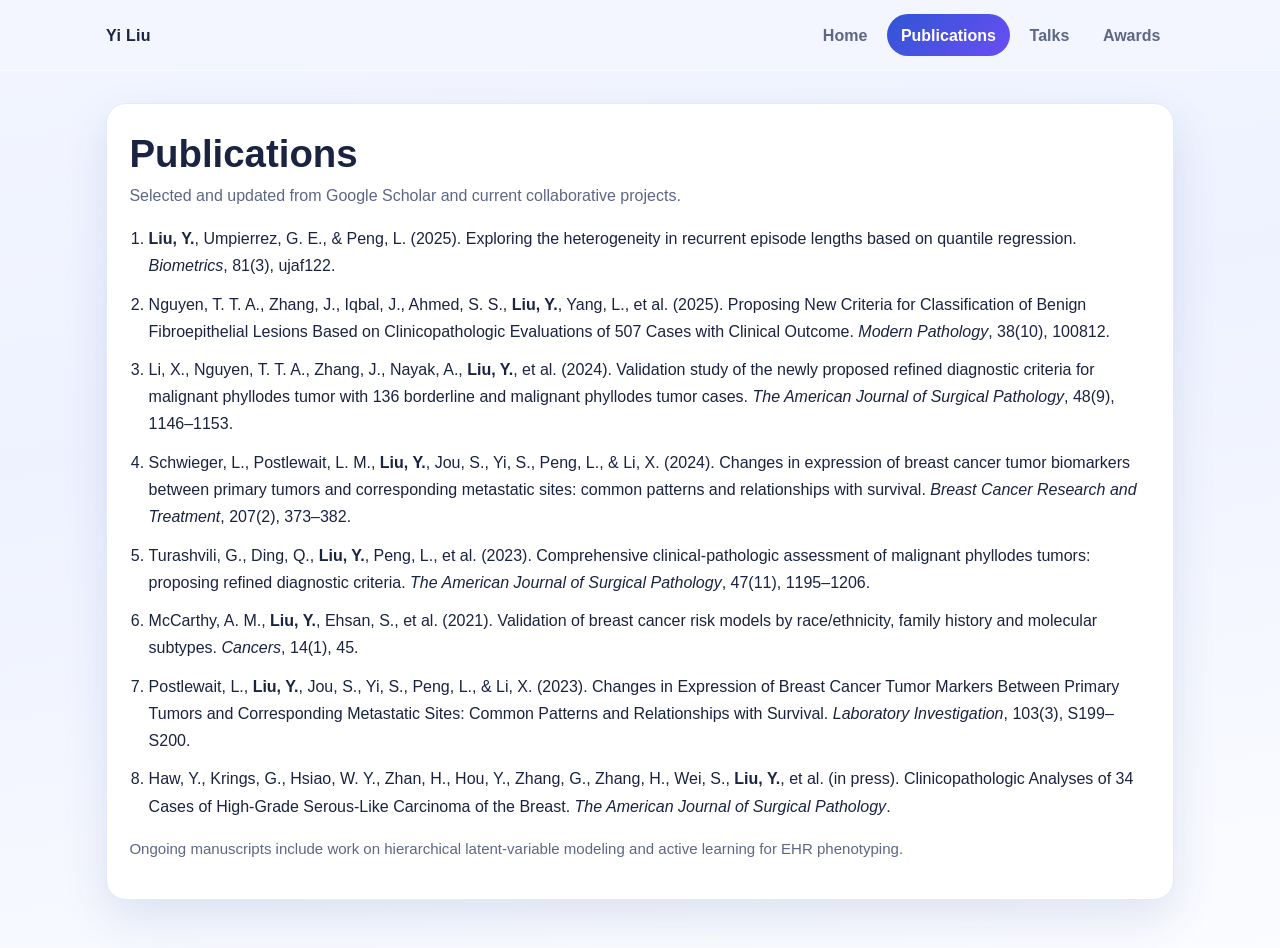
==== publications.html @ 3182e6b7 "Redesign site with modern multi-page layout and updated publications" ====
<!DOCTYPE html>
<html lang="en">
  <head>
    <meta charset="UTF-8" />
    <meta name="viewport" content="width=device-width, initial-scale=1.0" />
    <title>Yi Liu | Publications</title>
    <link rel="stylesheet" href="styles.css" />
  </head>
  <body>
    <header class="site-header">
      <div class="nav-shell">
        <div class="brand">Yi Liu</div>
        <nav class="tabs" aria-label="Main navigation">
          <a href="index.html">Home</a>
          <a class="active" href="publications.html">Publications</a>
          <a href="talks.html">Talks</a>
          <a href="awards.html">Awards</a>
        </nav>
      </div>
    </header>

    <main class="container">
      <section class="list-page">
        <h1>Publications</h1>
        <p>Selected and updated from Google Scholar and current collaborative projects.</p>

        <ol>
          <li>
            <strong>Liu, Y.</strong>, Umpierrez, G. E., &amp; Peng, L. (2025). Exploring the
            heterogeneity in recurrent episode lengths based on quantile regression. <em>Biometrics</em>, 81(3), ujaf122.
          </li>
          <li>
            Nguyen, T. T. A., Zhang, J., Iqbal, J., Ahmed, S. S., <strong>Liu, Y.</strong>, Yang,
            L., et al. (2025). Proposing New Criteria for Classification of Benign Fibroepithelial
            Lesions Based on Clinicopathologic Evaluations of 507 Cases with Clinical Outcome.
            <em>Modern Pathology</em>, 38(10), 100812.
          </li>
          <li>
            Li, X., Nguyen, T. T. A., Zhang, J., Nayak, A., <strong>Liu, Y.</strong>, et al. (2024).
            Validation study of the newly proposed refined diagnostic criteria for malignant
            phyllodes tumor with 136 borderline and malignant phyllodes tumor cases.
            <em>The American Journal of Surgical Pathology</em>, 48(9), 1146–1153.
          </li>
          <li>
            Schwieger, L., Postlewait, L. M., <strong>Liu, Y.</strong>, Jou, S., Yi, S., Peng, L.,
            &amp; Li, X. (2024). Changes in expression of breast cancer tumor biomarkers between
            primary tumors and corresponding metastatic sites: common patterns and relationships
            with survival. <em>Breast Cancer Research and Treatment</em>, 207(2), 373–382.
          </li>
          <li>
            Turashvili, G., Ding, Q., <strong>Liu, Y.</strong>, Peng, L., et al. (2023).
            Comprehensive clinical-pathologic assessment of malignant phyllodes tumors: proposing
            refined diagnostic criteria. <em>The American Journal of Surgical Pathology</em>,
            47(11), 1195–1206.
          </li>
          <li>
            McCarthy, A. M., <strong>Liu, Y.</strong>, Ehsan, S., et al. (2021). Validation of breast
            cancer risk models by race/ethnicity, family history and molecular subtypes.
            <em>Cancers</em>, 14(1), 45.
          </li>
          <li>
            Postlewait, L., <strong>Liu, Y.</strong>, Jou, S., Yi, S., Peng, L., &amp; Li, X. (2023).
            Changes in Expression of Breast Cancer Tumor Markers Between Primary Tumors and
            Corresponding Metastatic Sites: Common Patterns and Relationships with Survival.
            <em>Laboratory Investigation</em>, 103(3), S199–S200.
          </li>
          <li>
            Haw, Y., Krings, G., Hsiao, W. Y., Zhan, H., Hou, Y., Zhang, G., Zhang, H., Wei, S.,
            <strong>Liu, Y.</strong>, et al. (in press). Clinicopathologic Analyses of 34 Cases of
            High-Grade Serous-Like Carcinoma of the Breast. <em>The American Journal of Surgical
            Pathology</em>.
          </li>
        </ol>

        <p class="pub-meta">
          Ongoing manuscripts include work on hierarchical latent-variable modeling and active
          learning for EHR phenotyping.
        </p>
      </section>
    </main>
  </body>
</html>
---- styles.css ----
:root {
  --bg: #f3f6ff;
  --bg-strong: #e9eeff;
  --surface: #ffffff;
  --surface-alt: #f7f9ff;
  --text: #1a2340;
  --muted: #5d6785;
  --brand: #3056d3;
  --brand-2: #6a4df5;
  --line: #d8dff5;
  --shadow: 0 18px 45px rgba(38, 62, 138, 0.12);
}

* {
  box-sizing: border-box;
}

body {
  margin: 0;
  font-family: "Inter", "Segoe UI", Roboto, sans-serif;
  color: var(--text);
  background: linear-gradient(170deg, var(--bg) 0%, #eef2ff 40%, #fbfcff 100%);
  line-height: 1.7;
}

a {
  color: inherit;
}

.site-header {
  position: sticky;
  top: 0;
  z-index: 20;
  border-bottom: 1px solid rgba(255, 255, 255, 0.5);
  backdrop-filter: blur(10px);
  background: rgba(243, 246, 255, 0.88);
}

.nav-shell {
  max-width: 1100px;
  margin: 0 auto;
  padding: 0.9rem 1rem;
  display: flex;
  justify-content: space-between;
  align-items: center;
  gap: 1rem;
}

.brand {
  font-weight: 700;
  letter-spacing: 0.02em;
}

.tabs {
  display: flex;
  flex-wrap: wrap;
  gap: 0.4rem;
}

.tabs a {
  padding: 0.45rem 0.85rem;
  border-radius: 999px;
  text-decoration: none;
  color: var(--muted);
  font-weight: 600;
}

.tabs a.active,
.tabs a:hover {
  color: white;
  background: linear-gradient(135deg, var(--brand), var(--brand-2));
}

.container {
  max-width: 1100px;
  margin: 0 auto;
  padding: 2rem 1rem 3rem;
}

.hero {
  display: grid;
  grid-template-columns: 260px 1fr;
  gap: 2rem;
  padding: 2rem;
  border-radius: 26px;
  background: radial-gradient(circle at right top, #dce5ff, #eef2ff 50%, #ffffff 100%);
  box-shadow: var(--shadow);
}

.hero-photo {
  width: 100%;
  max-width: 230px;
  aspect-ratio: 1;
  border-radius: 24px;
  object-fit: cover;
  background: var(--surface-alt);
  border: 4px solid #fff;
  box-shadow: 0 14px 30px rgba(46, 70, 149, 0.2);
}

.kicker {
  color: var(--brand);
  font-size: 0.95rem;
  font-weight: 700;
  letter-spacing: 0.07em;
  text-transform: uppercase;
  margin: 0;
}

h1 {
  margin: 0.4rem 0;
  line-height: 1.1;
  font-size: clamp(2rem, 4vw, 3rem);
}

.subtitle {
  margin: 0;
  font-size: 1.08rem;
  color: var(--muted);
}

.cta-row {
  display: flex;
  flex-wrap: wrap;
  gap: 0.7rem;
  margin-top: 1.2rem;
}

.button {
  text-decoration: none;
  padding: 0.58rem 0.95rem;
  border-radius: 10px;
  font-weight: 600;
  border: 1px solid var(--line);
  background: #fff;
}

.button.primary {
  color: white;
  border: none;
  background: linear-gradient(135deg, var(--brand), var(--brand-2));
}

.grid {
  margin-top: 1.4rem;
  display: grid;
  grid-template-columns: repeat(3, minmax(0, 1fr));
  gap: 1rem;
}

.card {
  background: var(--surface);
  border: 1px solid #e3e9fb;
  border-radius: 18px;
  padding: 1.1rem 1.2rem;
  box-shadow: 0 10px 25px rgba(45, 67, 140, 0.07);
}

.card h2 {
  margin: 0 0 0.35rem;
  font-size: 1.15rem;
}

.list-page {
  background: var(--surface);
  border-radius: 20px;
  box-shadow: var(--shadow);
  border: 1px solid #e3e9fb;
  padding: 1.4rem;
}

.list-page h1 {
  font-size: clamp(1.8rem, 3.3vw, 2.4rem);
  margin-bottom: 0.4rem;
}

.list-page p {
  margin-top: 0;
  color: var(--muted);
}

ol, ul {
  padding-left: 1.2rem;
}

li + li {
  margin-top: 0.7rem;
}

.pub-meta {
  color: var(--muted);
  font-size: 0.94rem;
}

@media (max-width: 900px) {
  .hero {
    grid-template-columns: 1fr;
  }

  .hero-photo {
    max-width: 200px;
  }

  .grid {
    grid-template-columns: 1fr;
  }
}
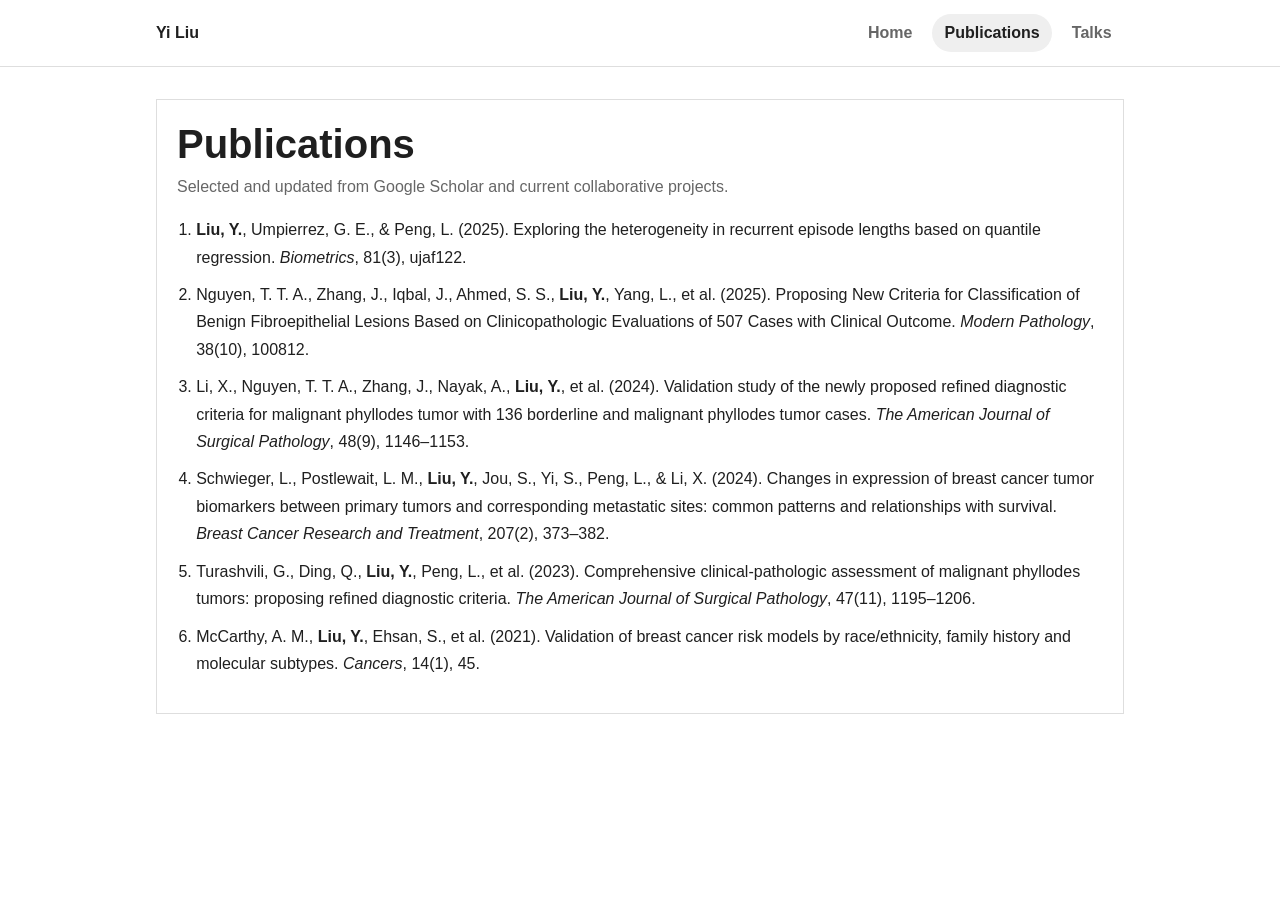
==== commit 407769ea: "Simplify homepage into separated sections and remove CV link" ====
--- a/publications.html
+++ b/publications.html
@@ -14,7 +14,6 @@
           <a href="index.html">Home</a>
           <a class="active" href="publications.html">Publications</a>
           <a href="talks.html">Talks</a>
-          <a href="awards.html">Awards</a>
         </nav>
       </div>
     </header>
@@ -25,57 +24,13 @@
         <p>Selected and updated from Google Scholar and current collaborative projects.</p>
 
         <ol>
-          <li>
-            <strong>Liu, Y.</strong>, Umpierrez, G. E., &amp; Peng, L. (2025). Exploring the
-            heterogeneity in recurrent episode lengths based on quantile regression. <em>Biometrics</em>, 81(3), ujaf122.
-          </li>
-          <li>
-            Nguyen, T. T. A., Zhang, J., Iqbal, J., Ahmed, S. S., <strong>Liu, Y.</strong>, Yang,
-            L., et al. (2025). Proposing New Criteria for Classification of Benign Fibroepithelial
-            Lesions Based on Clinicopathologic Evaluations of 507 Cases with Clinical Outcome.
-            <em>Modern Pathology</em>, 38(10), 100812.
-          </li>
-          <li>
-            Li, X., Nguyen, T. T. A., Zhang, J., Nayak, A., <strong>Liu, Y.</strong>, et al. (2024).
-            Validation study of the newly proposed refined diagnostic criteria for malignant
-            phyllodes tumor with 136 borderline and malignant phyllodes tumor cases.
-            <em>The American Journal of Surgical Pathology</em>, 48(9), 1146–1153.
-          </li>
-          <li>
-            Schwieger, L., Postlewait, L. M., <strong>Liu, Y.</strong>, Jou, S., Yi, S., Peng, L.,
-            &amp; Li, X. (2024). Changes in expression of breast cancer tumor biomarkers between
-            primary tumors and corresponding metastatic sites: common patterns and relationships
-            with survival. <em>Breast Cancer Research and Treatment</em>, 207(2), 373–382.
-          </li>
-          <li>
-            Turashvili, G., Ding, Q., <strong>Liu, Y.</strong>, Peng, L., et al. (2023).
-            Comprehensive clinical-pathologic assessment of malignant phyllodes tumors: proposing
-            refined diagnostic criteria. <em>The American Journal of Surgical Pathology</em>,
-            47(11), 1195–1206.
-          </li>
-          <li>
-            McCarthy, A. M., <strong>Liu, Y.</strong>, Ehsan, S., et al. (2021). Validation of breast
-            cancer risk models by race/ethnicity, family history and molecular subtypes.
-            <em>Cancers</em>, 14(1), 45.
-          </li>
-          <li>
-            Postlewait, L., <strong>Liu, Y.</strong>, Jou, S., Yi, S., Peng, L., &amp; Li, X. (2023).
-            Changes in Expression of Breast Cancer Tumor Markers Between Primary Tumors and
-            Corresponding Metastatic Sites: Common Patterns and Relationships with Survival.
-            <em>Laboratory Investigation</em>, 103(3), S199–S200.
-          </li>
-          <li>
-            Haw, Y., Krings, G., Hsiao, W. Y., Zhan, H., Hou, Y., Zhang, G., Zhang, H., Wei, S.,
-            <strong>Liu, Y.</strong>, et al. (in press). Clinicopathologic Analyses of 34 Cases of
-            High-Grade Serous-Like Carcinoma of the Breast. <em>The American Journal of Surgical
-            Pathology</em>.
-          </li>
+          <li><strong>Liu, Y.</strong>, Umpierrez, G. E., &amp; Peng, L. (2025). Exploring the heterogeneity in recurrent episode lengths based on quantile regression. <em>Biometrics</em>, 81(3), ujaf122.</li>
+          <li>Nguyen, T. T. A., Zhang, J., Iqbal, J., Ahmed, S. S., <strong>Liu, Y.</strong>, Yang, L., et al. (2025). Proposing New Criteria for Classification of Benign Fibroepithelial Lesions Based on Clinicopathologic Evaluations of 507 Cases with Clinical Outcome. <em>Modern Pathology</em>, 38(10), 100812.</li>
+          <li>Li, X., Nguyen, T. T. A., Zhang, J., Nayak, A., <strong>Liu, Y.</strong>, et al. (2024). Validation study of the newly proposed refined diagnostic criteria for malignant phyllodes tumor with 136 borderline and malignant phyllodes tumor cases. <em>The American Journal of Surgical Pathology</em>, 48(9), 1146–1153.</li>
+          <li>Schwieger, L., Postlewait, L. M., <strong>Liu, Y.</strong>, Jou, S., Yi, S., Peng, L., &amp; Li, X. (2024). Changes in expression of breast cancer tumor biomarkers between primary tumors and corresponding metastatic sites: common patterns and relationships with survival. <em>Breast Cancer Research and Treatment</em>, 207(2), 373–382.</li>
+          <li>Turashvili, G., Ding, Q., <strong>Liu, Y.</strong>, Peng, L., et al. (2023). Comprehensive clinical-pathologic assessment of malignant phyllodes tumors: proposing refined diagnostic criteria. <em>The American Journal of Surgical Pathology</em>, 47(11), 1195–1206.</li>
+          <li>McCarthy, A. M., <strong>Liu, Y.</strong>, Ehsan, S., et al. (2021). Validation of breast cancer risk models by race/ethnicity, family history and molecular subtypes. <em>Cancers</em>, 14(1), 45.</li>
         </ol>
-
-        <p class="pub-meta">
-          Ongoing manuscripts include work on hierarchical latent-variable modeling and active
-          learning for EHR phenotyping.
-        </p>
       </section>
     </main>
   </body>
--- a/styles.css
+++ b/styles.css
@@ -1,14 +1,10 @@
 :root {
-  --bg: #f3f6ff;
-  --bg-strong: #e9eeff;
-  --surface: #ffffff;
-  --surface-alt: #f7f9ff;
-  --text: #1a2340;
-  --muted: #5d6785;
-  --brand: #3056d3;
-  --brand-2: #6a4df5;
-  --line: #d8dff5;
-  --shadow: 0 18px 45px rgba(38, 62, 138, 0.12);
+  --bg-white: #ffffff;
+  --bg-gray: #f3f3f3;
+  --text: #1f1f1f;
+  --muted: #666666;
+  --line: #dedede;
+  --accent: #2f2f2f;
 }
 
 * {
@@ -19,7 +15,7 @@
   margin: 0;
   font-family: "Inter", "Segoe UI", Roboto, sans-serif;
   color: var(--text);
-  background: linear-gradient(170deg, var(--bg) 0%, #eef2ff 40%, #fbfcff 100%);
+  background: var(--bg-white);
   line-height: 1.7;
 }
 
@@ -31,15 +27,14 @@
   position: sticky;
   top: 0;
   z-index: 20;
-  border-bottom: 1px solid rgba(255, 255, 255, 0.5);
-  backdrop-filter: blur(10px);
-  background: rgba(243, 246, 255, 0.88);
+  border-bottom: 1px solid var(--line);
+  background: rgba(255, 255, 255, 0.95);
 }
 
 .nav-shell {
-  max-width: 1100px;
+  max-width: 1000px;
   margin: 0 auto;
-  padding: 0.9rem 1rem;
+  padding: 0.85rem 1rem;
   display: flex;
   justify-content: space-between;
   align-items: center;
@@ -48,17 +43,16 @@
 
 .brand {
   font-weight: 700;
-  letter-spacing: 0.02em;
 }
 
 .tabs {
   display: flex;
   flex-wrap: wrap;
-  gap: 0.4rem;
+  gap: 0.45rem;
 }
 
 .tabs a {
-  padding: 0.45rem 0.85rem;
+  padding: 0.35rem 0.78rem;
   border-radius: 999px;
   text-decoration: none;
   color: var(--muted);
@@ -67,111 +61,97 @@
 
 .tabs a.active,
 .tabs a:hover {
-  color: white;
-  background: linear-gradient(135deg, var(--brand), var(--brand-2));
+  color: var(--text);
+  background: #efefef;
 }
 
 .container {
-  max-width: 1100px;
+  max-width: 1000px;
   margin: 0 auto;
   padding: 2rem 1rem 3rem;
 }
 
-.hero {
+.section-block {
+  padding: 2.2rem 0;
+  border-bottom: 1px solid var(--line);
+}
+
+.section-light {
+  background: var(--bg-white);
+}
+
+.section-gray {
+  background: var(--bg-gray);
+}
+
+.content-wrap {
+  max-width: 1000px;
+  margin: 0 auto;
+  padding: 0 1rem;
+}
+
+.intro-grid {
   display: grid;
-  grid-template-columns: 260px 1fr;
-  gap: 2rem;
-  padding: 2rem;
-  border-radius: 26px;
-  background: radial-gradient(circle at right top, #dce5ff, #eef2ff 50%, #ffffff 100%);
-  box-shadow: var(--shadow);
+  grid-template-columns: 220px 1fr;
+  gap: 1.5rem;
+  align-items: start;
 }
 
 .hero-photo {
   width: 100%;
-  max-width: 230px;
+  max-width: 200px;
   aspect-ratio: 1;
-  border-radius: 24px;
-  object-fit: cover;
-  background: var(--surface-alt);
-  border: 4px solid #fff;
-  box-shadow: 0 14px 30px rgba(46, 70, 149, 0.2);
-}
-
-.kicker {
-  color: var(--brand);
-  font-size: 0.95rem;
-  font-weight: 700;
-  letter-spacing: 0.07em;
-  text-transform: uppercase;
-  margin: 0;
+  border-radius: 10px;
+  border: 1px solid var(--line);
+  background: #fafafa;
 }
 
 h1 {
-  margin: 0.4rem 0;
-  line-height: 1.1;
-  font-size: clamp(2rem, 4vw, 3rem);
+  margin: 0;
+  line-height: 1.2;
+  font-size: clamp(2rem, 3.4vw, 2.5rem);
+}
+
+h2 {
+  margin: 0 0 0.65rem;
+  font-size: 1.45rem;
 }
 
 .subtitle {
-  margin: 0;
-  font-size: 1.08rem;
+  margin: 0.2rem 0 0.8rem;
   color: var(--muted);
 }
 
 .cta-row {
   display: flex;
   flex-wrap: wrap;
-  gap: 0.7rem;
-  margin-top: 1.2rem;
+  gap: 0.6rem;
+  margin-top: 1rem;
 }
 
 .button {
   text-decoration: none;
-  padding: 0.58rem 0.95rem;
-  border-radius: 10px;
+  padding: 0.46rem 0.88rem;
+  border-radius: 8px;
   font-weight: 600;
   border: 1px solid var(--line);
   background: #fff;
 }
 
 .button.primary {
-  color: white;
-  border: none;
-  background: linear-gradient(135deg, var(--brand), var(--brand-2));
-}
-
-.grid {
-  margin-top: 1.4rem;
-  display: grid;
-  grid-template-columns: repeat(3, minmax(0, 1fr));
-  gap: 1rem;
-}
-
-.card {
-  background: var(--surface);
-  border: 1px solid #e3e9fb;
-  border-radius: 18px;
-  padding: 1.1rem 1.2rem;
-  box-shadow: 0 10px 25px rgba(45, 67, 140, 0.07);
-}
-
-.card h2 {
-  margin: 0 0 0.35rem;
-  font-size: 1.15rem;
+  color: #fff;
+  background: var(--accent);
+  border-color: var(--accent);
 }
 
 .list-page {
-  background: var(--surface);
-  border-radius: 20px;
-  box-shadow: var(--shadow);
-  border: 1px solid #e3e9fb;
-  padding: 1.4rem;
+  background: #fff;
+  border: 1px solid var(--line);
+  padding: 1.25rem;
 }
 
 .list-page h1 {
-  font-size: clamp(1.8rem, 3.3vw, 2.4rem);
-  margin-bottom: 0.4rem;
+  margin-bottom: 0.35rem;
 }
 
 .list-page p {
@@ -179,29 +159,21 @@
   color: var(--muted);
 }
 
-ol, ul {
+ol,
+ul {
   padding-left: 1.2rem;
 }
 
 li + li {
-  margin-top: 0.7rem;
+  margin-top: 0.66rem;
 }
 
-.pub-meta {
-  color: var(--muted);
-  font-size: 0.94rem;
-}
-
-@media (max-width: 900px) {
-  .hero {
+@media (max-width: 830px) {
+  .intro-grid {
     grid-template-columns: 1fr;
   }
 
   .hero-photo {
-    max-width: 200px;
-  }
-
-  .grid {
-    grid-template-columns: 1fr;
+    max-width: 160px;
   }
 }
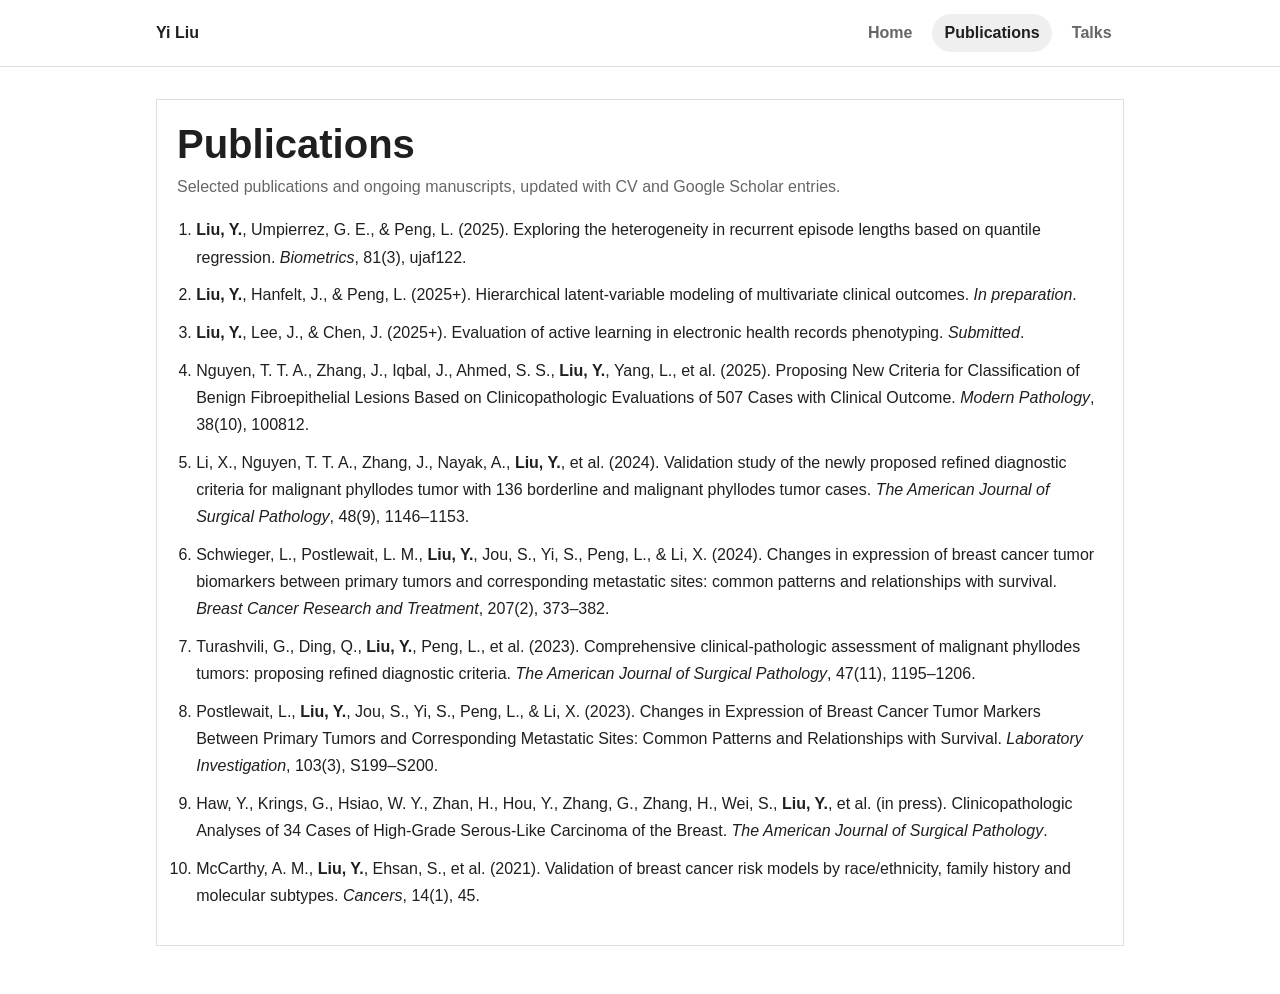
==== commit 494f8598: "Merge pull request #7 from Gyang-eng/codex/revamp-old-website-design-and-structure-02cb3z Add site p" ====
--- a/publications.html
+++ b/publications.html
@@ -21,14 +21,18 @@
     <main class="container">
       <section class="list-page">
         <h1>Publications</h1>
-        <p>Selected and updated from Google Scholar and current collaborative projects.</p>
+        <p>Selected publications and ongoing manuscripts, updated with CV and Google Scholar entries.</p>
 
         <ol>
           <li><strong>Liu, Y.</strong>, Umpierrez, G. E., &amp; Peng, L. (2025). Exploring the heterogeneity in recurrent episode lengths based on quantile regression. <em>Biometrics</em>, 81(3), ujaf122.</li>
+          <li><strong>Liu, Y.</strong>, Hanfelt, J., &amp; Peng, L. (2025+). Hierarchical latent-variable modeling of multivariate clinical outcomes. <em>In preparation</em>.</li>
+          <li><strong>Liu, Y.</strong>, Lee, J., &amp; Chen, J. (2025+). Evaluation of active learning in electronic health records phenotyping. <em>Submitted</em>.</li>
           <li>Nguyen, T. T. A., Zhang, J., Iqbal, J., Ahmed, S. S., <strong>Liu, Y.</strong>, Yang, L., et al. (2025). Proposing New Criteria for Classification of Benign Fibroepithelial Lesions Based on Clinicopathologic Evaluations of 507 Cases with Clinical Outcome. <em>Modern Pathology</em>, 38(10), 100812.</li>
           <li>Li, X., Nguyen, T. T. A., Zhang, J., Nayak, A., <strong>Liu, Y.</strong>, et al. (2024). Validation study of the newly proposed refined diagnostic criteria for malignant phyllodes tumor with 136 borderline and malignant phyllodes tumor cases. <em>The American Journal of Surgical Pathology</em>, 48(9), 1146–1153.</li>
           <li>Schwieger, L., Postlewait, L. M., <strong>Liu, Y.</strong>, Jou, S., Yi, S., Peng, L., &amp; Li, X. (2024). Changes in expression of breast cancer tumor biomarkers between primary tumors and corresponding metastatic sites: common patterns and relationships with survival. <em>Breast Cancer Research and Treatment</em>, 207(2), 373–382.</li>
           <li>Turashvili, G., Ding, Q., <strong>Liu, Y.</strong>, Peng, L., et al. (2023). Comprehensive clinical-pathologic assessment of malignant phyllodes tumors: proposing refined diagnostic criteria. <em>The American Journal of Surgical Pathology</em>, 47(11), 1195–1206.</li>
+          <li>Postlewait, L., <strong>Liu, Y.</strong>, Jou, S., Yi, S., Peng, L., &amp; Li, X. (2023). Changes in Expression of Breast Cancer Tumor Markers Between Primary Tumors and Corresponding Metastatic Sites: Common Patterns and Relationships with Survival. <em>Laboratory Investigation</em>, 103(3), S199–S200.</li>
+          <li>Haw, Y., Krings, G., Hsiao, W. Y., Zhan, H., Hou, Y., Zhang, G., Zhang, H., Wei, S., <strong>Liu, Y.</strong>, et al. (in press). Clinicopathologic Analyses of 34 Cases of High-Grade Serous-Like Carcinoma of the Breast. <em>The American Journal of Surgical Pathology</em>.</li>
           <li>McCarthy, A. M., <strong>Liu, Y.</strong>, Ehsan, S., et al. (2021). Validation of breast cancer risk models by race/ethnicity, family history and molecular subtypes. <em>Cancers</em>, 14(1), 45.</li>
         </ol>
       </section>
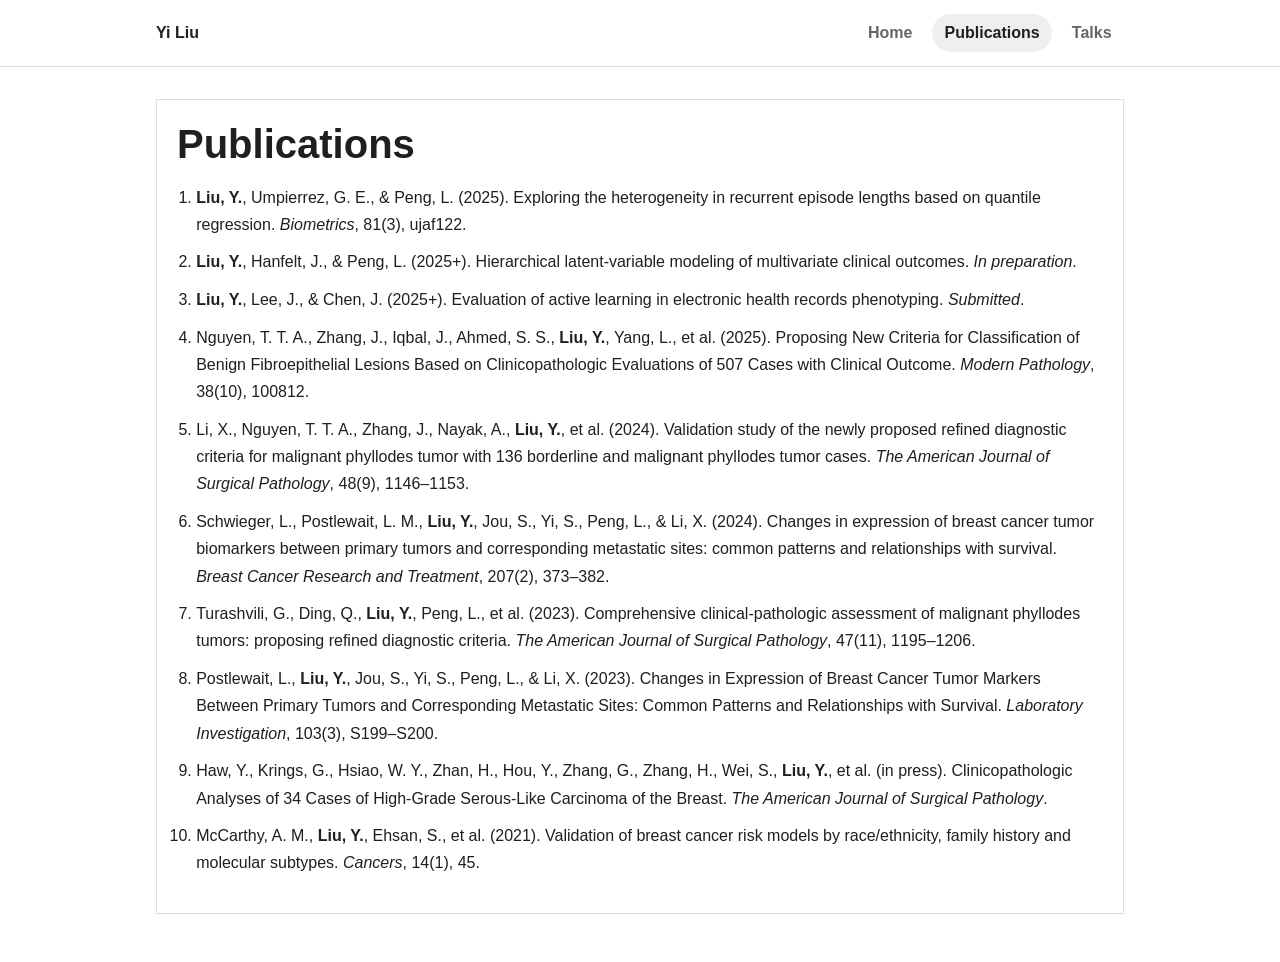
==== commit 12912b2d: "Update publications.html" ====
--- a/publications.html
+++ b/publications.html
@@ -21,7 +21,6 @@
     <main class="container">
       <section class="list-page">
         <h1>Publications</h1>
-        <p>Selected publications and ongoing manuscripts, updated with CV and Google Scholar entries.</p>
 
         <ol>
           <li><strong>Liu, Y.</strong>, Umpierrez, G. E., &amp; Peng, L. (2025). Exploring the heterogeneity in recurrent episode lengths based on quantile regression. <em>Biometrics</em>, 81(3), ujaf122.</li>
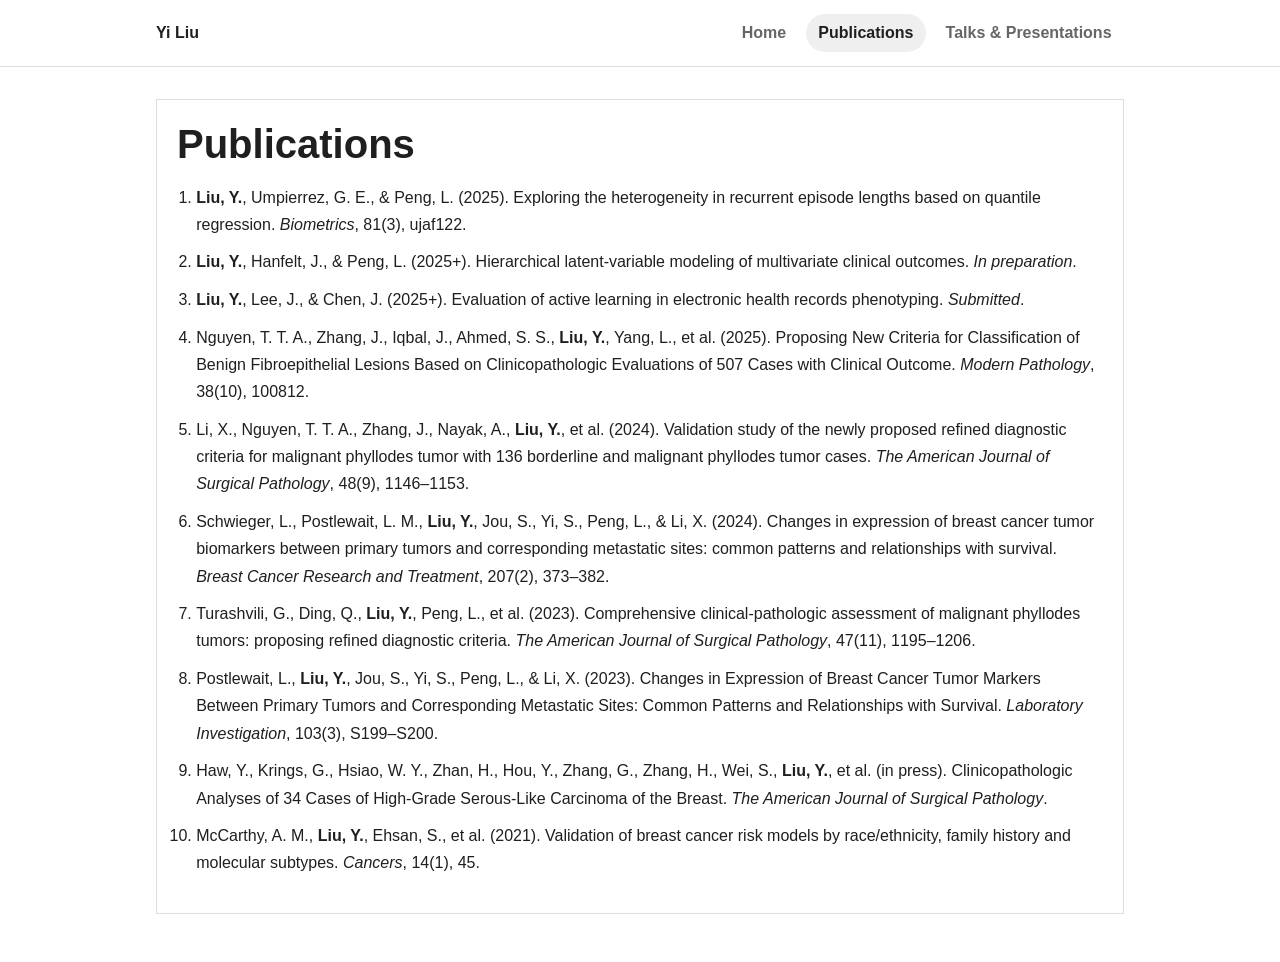
==== commit 949be59d: "Update publications.html" ====
--- a/publications.html
+++ b/publications.html
@@ -13,7 +13,7 @@
         <nav class="tabs" aria-label="Main navigation">
           <a href="index.html">Home</a>
           <a class="active" href="publications.html">Publications</a>
-          <a href="talks.html">Talks</a>
+          <a href="talks.html">Talks & Presentations</a>
         </nav>
       </div>
     </header>
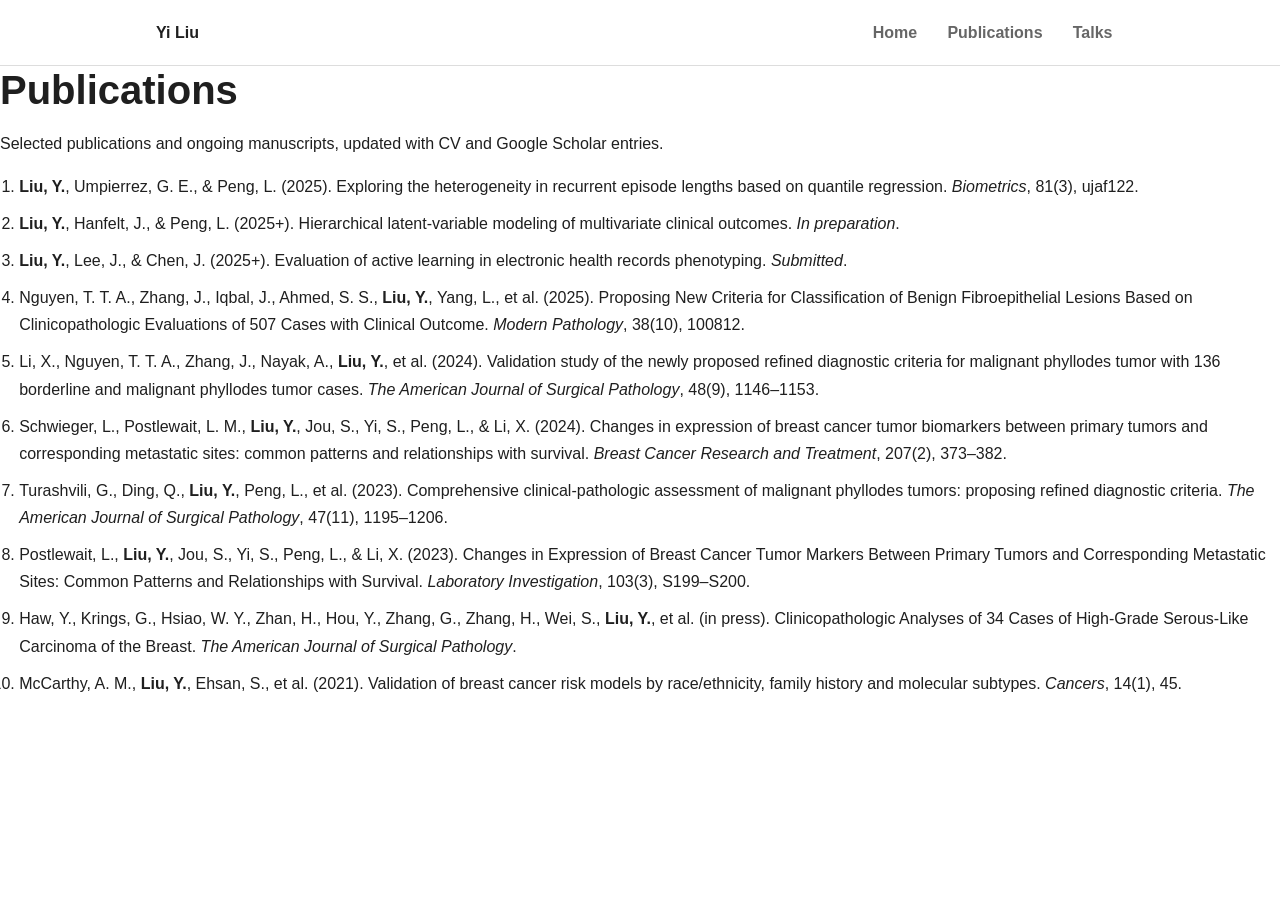
==== commit e62f8253: "Move awards under publication entry and remove awards section" ====
--- a/publications.html
+++ b/publications.html
@@ -13,7 +13,7 @@
         <nav class="tabs" aria-label="Main navigation">
           <a href="index.html">Home</a>
           <a class="active" href="publications.html">Publications</a>
-          <a href="talks.html">Talks & Presentations</a>
+          <a href="talks.html">Talks</a>
         </nav>
       </div>
     </header>
@@ -21,6 +21,7 @@
     <main class="container">
       <section class="list-page">
         <h1>Publications</h1>
+        <p>Selected publications and ongoing manuscripts, updated with CV and Google Scholar entries.</p>
 
         <ol>
           <li><strong>Liu, Y.</strong>, Umpierrez, G. E., &amp; Peng, L. (2025). Exploring the heterogeneity in recurrent episode lengths based on quantile regression. <em>Biometrics</em>, 81(3), ujaf122.</li>
--- a/styles.css
+++ b/styles.css
@@ -3,13 +3,13 @@
   --bg-gray: #f3f3f3;
   --text: #1f1f1f;
   --muted: #666666;
-  --line: #dedede;
-  --accent: #2f2f2f;
+  --line: #dddddd;
+  --accent: #2d2d2d;
 }
 
-* {
-  box-sizing: border-box;
-}
+* { box-sizing: border-box; }
+
+html { scroll-behavior: smooth; }
 
 body {
   margin: 0;
@@ -19,14 +19,12 @@
   line-height: 1.7;
 }
 
-a {
-  color: inherit;
-}
+a { color: inherit; }
 
 .site-header {
   position: sticky;
   top: 0;
-  z-index: 20;
+  z-index: 10;
   border-bottom: 1px solid var(--line);
   background: rgba(255, 255, 255, 0.95);
 }
@@ -38,37 +36,28 @@
   display: flex;
   justify-content: space-between;
   align-items: center;
-  gap: 1rem;
+  gap: 0.8rem;
 }
 
-.brand {
-  font-weight: 700;
-}
+.brand { font-weight: 700; }
 
 .tabs {
   display: flex;
+  gap: 0.45rem;
   flex-wrap: wrap;
-  gap: 0.45rem;
 }
 
 .tabs a {
-  padding: 0.35rem 0.78rem;
+  padding: 0.32rem 0.72rem;
   border-radius: 999px;
   text-decoration: none;
   color: var(--muted);
   font-weight: 600;
 }
 
-.tabs a.active,
 .tabs a:hover {
   color: var(--text);
   background: #efefef;
-}
-
-.container {
-  max-width: 1000px;
-  margin: 0 auto;
-  padding: 2rem 1rem 3rem;
 }
 
 .section-block {
@@ -76,13 +65,8 @@
   border-bottom: 1px solid var(--line);
 }
 
-.section-light {
-  background: var(--bg-white);
-}
-
-.section-gray {
-  background: var(--bg-gray);
-}
+.section-light { background: var(--bg-white); }
+.section-gray { background: var(--bg-gray); }
 
 .content-wrap {
   max-width: 1000px;
@@ -94,7 +78,6 @@
   display: grid;
   grid-template-columns: 220px 1fr;
   gap: 1.5rem;
-  align-items: start;
 }
 
 .hero-photo {
@@ -108,8 +91,8 @@
 
 h1 {
   margin: 0;
+  font-size: clamp(2rem, 3.4vw, 2.5rem);
   line-height: 1.2;
-  font-size: clamp(2rem, 3.4vw, 2.5rem);
 }
 
 h2 {
@@ -122,20 +105,25 @@
   color: var(--muted);
 }
 
+.note {
+  color: var(--muted);
+  margin-top: 0.8rem;
+}
+
 .cta-row {
   display: flex;
+  gap: 0.6rem;
   flex-wrap: wrap;
-  gap: 0.6rem;
   margin-top: 1rem;
 }
 
 .button {
   text-decoration: none;
-  padding: 0.46rem 0.88rem;
+  padding: 0.45rem 0.88rem;
   border-radius: 8px;
-  font-weight: 600;
   border: 1px solid var(--line);
   background: #fff;
+  font-weight: 600;
 }
 
 .button.primary {
@@ -144,36 +132,11 @@
   border-color: var(--accent);
 }
 
-.list-page {
-  background: #fff;
-  border: 1px solid var(--line);
-  padding: 1.25rem;
+ol, ul { padding-left: 1.2rem; }
+li + li { margin-top: 0.62rem; }
+ul ul { margin-top: 0.5rem; }
+
+@media (max-width: 850px) {
+  .intro-grid { grid-template-columns: 1fr; }
+  .hero-photo { max-width: 170px; }
 }
-
-.list-page h1 {
-  margin-bottom: 0.35rem;
-}
-
-.list-page p {
-  margin-top: 0;
-  color: var(--muted);
-}
-
-ol,
-ul {
-  padding-left: 1.2rem;
-}
-
-li + li {
-  margin-top: 0.66rem;
-}
-
-@media (max-width: 830px) {
-  .intro-grid {
-    grid-template-columns: 1fr;
-  }
-
-  .hero-photo {
-    max-width: 160px;
-  }
-}
